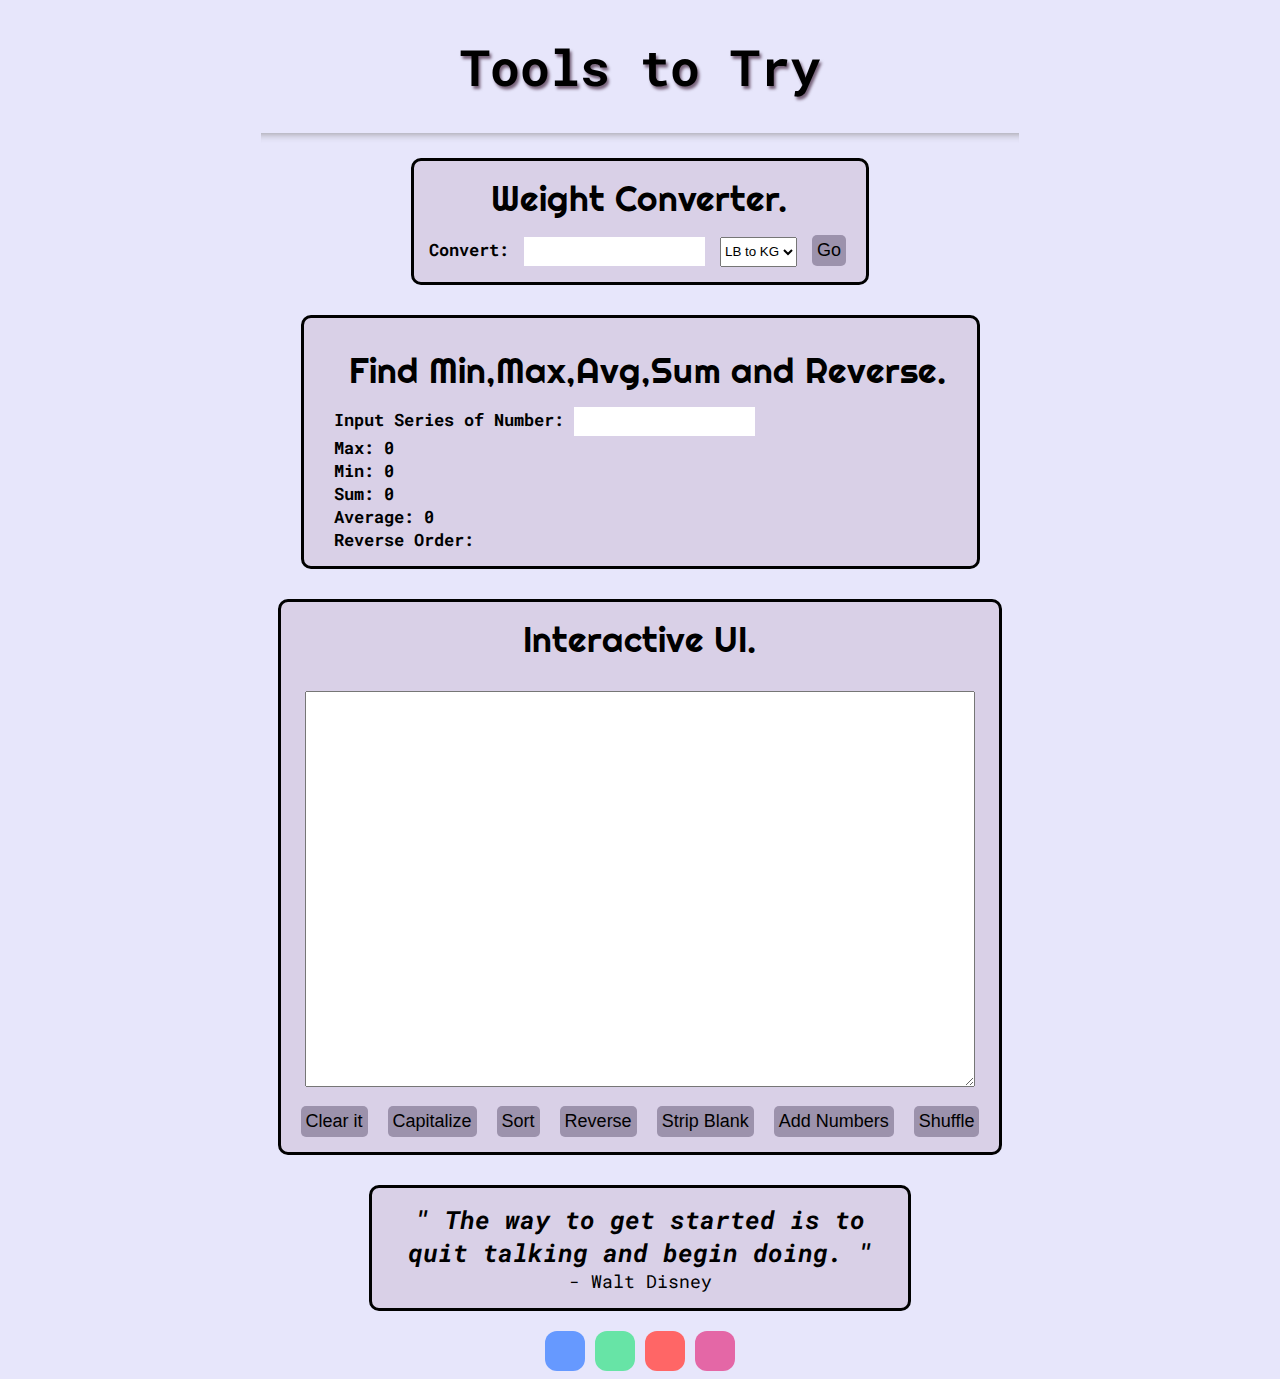
==== index.html @ 03245f20 "Rename tools1.html to index.html" ====
<!DOCTYPE html>
<html lang="en">
<head>
    <meta charset="UTF-8">
    <meta http-equiv="X-UA-Compatible" content="IE=edge">
    <meta name="viewport" content="width=device-width, initial-scale=1.0">
    <title>Document</title>
    <link rel="stylesheet" href="tools1.css">
</head>
<body oncontextmenu="return false" onload="fetchQuote(quotes, author),addNumbers()">


    <h1 id="header">Tools to Try</h1>

    <hr id="line">


    <div class="container-converter">

        <div id="converter">
            <h1 class="item-header">Weight Converter.</h1>
            <span id="converter-text">Convert: </span><input id="converter-input">
            <select name="conversion-unit" id="conversion-unit">
                <option value="lbkg">LB to KG</option>
                <option value="kglb">KG to LB</option>
            </select>
            <button onclick="getInputValue()" type="button" id="converter-button">Go</button>
            <span id="converter-result"></span>
        </div>
    </div>

    <div class="container-math">
        <h1 class="item-header">Find Min,Max,Avg,Sum and Reverse.</h1>
        <form action="#"> <span id="math-input">Input Series of Number:
            </span><input id="math-input-numbers" type="text">
            <div id="max-text">Max: <span id="max">0</span></div>

            <div id="min-text">Min: <span id="min">0</span></div>

            <div id="sum-text">Sum: <span id="sum">0</span></div>

            <div id="avg-text">Average: <span id="avg">0</span></div>

            <div id="reverse-text">Reverse Order: <span id="reverse">Null</span></div>
        </form>
    </div>

    <div class="container-magic">
        <h1 class="item-header" id="magic-header">Interactive UI.</h1>
        <textarea id="magic" type="text" rows="15" cols="54"></textarea>
        <div id="magic-buttons">
            <button onclick="clearAll()" type="button" id="clear">Clear it</button>
            <button onclick="capitalize()" type="button" id="caps" value="OFF">Capitalize</button>
            <button onclick="sortLines()" type="button" id="sort">Sort</button>
            <button onclick="reverseLines()" type="button" id="reverse-magic">Reverse</button>
            <button onclick="stripBlank()" type="button" id="strip">Strip Blank</button>
            <button onclick="addLineNumbers()" type="button" id="addNum">Add Numbers</button>
            <button onclick="shuffle()" type="button" id="shuffle">Shuffle</button>
        </div>
    </div>

    <div class="container-quote-box">

        <div id="quotes">
            <div id="text">"This is a quote"</div>
            <div id="author">- Fahim Adib</div>
        </div>
        <div id="buttons">
            <button onclick="button1()" type="button" id="button1"></button>
            <button onclick="button3()" type="button" id="button3"></button>
            <button onclick="button2()" type=" button" id="button2"></button>
            <button onclick="button4()" type="button" id="button4"></button>
        </div>
    </div>
<script src="tools1.js"></script>
</body>
</html>
---- tools1.css ----
@import url('https://fonts.googleapis.com/css?family=Roboto+Mono&display=swap');
@import url('https://fonts.googleapis.com/css?family=Titillium+Web&display=swap');
@import url('https://fonts.googleapis.com/css?family=Righteous&display=swap');
body{
    font-family: 'Roboto Mono', 'Titillium Web', sans-serif;
    background-color: #e7e6fb;
}
#header{
    text-align: center;
    font-size: 50px;
    text-shadow: 2px 3px 3px rgba(40,6,32,0.59);
}


.item-header{
    text-align: center;
    font-family: "Righteous", "Roboto Mono", sans-serif;
    font-weight: lighter;
    font-size: 35px;
    margin: 15px;

}

#line{
	height: 10px;
	border: 0;
	box-shadow: 0 10px 10px -10px #8c8b8b inset;
    width: 60%;

}

#footer-content{
    text-align: center;
    color: transparent;
    transition: all 0.4s ease-in-out;
    margin-bottom: 30px;
    margin-top: 30px;
    border-color: transparent;
    padding-top: 15px;
    padding-bottom: 15px;
    width: fit-content;
    margin-left: auto;
    margin-right: auto;
}

#footer-content:hover{
    text-shadow: 0 5px 15px rgba(0,0,0,0.3);
    transform: scale(1.3, 1.3);
    color: black;
    cursor: pointer;
}

.container-quote-box{
    text-align: center;
}

#quotes{
    
    background-color: #d9d0e7; 
    width: 40%;
    margin-right: auto;
    margin-left: auto;
    border-color:black;
    border-style: solid;
    border-radius: 10px;
    padding-top: 15px;
    padding-bottom: 15px;
    padding-left: 15px;
    padding-right: 15px;
    height: auto;
    transition: all 0.4s ease-in-out;
    margin-top: 20px;

}

#text{
    font-size: 25px;
    font-style: italic;
    font-weight: bold;
    font-family: 'Roboto Mono', 'Titillium Web', sans-serif;
}

#author{
    font-size: 18px;
}

#buttons button{
    transition: all 0.3s ease-in-out;
}
#button1{
    border: none;
    background-color: #6699ff;
    color: white;
    padding: 10px;
    font-size: 16px;
    cursor: pointer;
    border-radius: 30%;
    width: 40px;
    height: 40px;
}
#button1:hover{
    
    box-shadow: 0 2px 2px 0 rgba(0,0,0,0.2), 0 2px 2px 0 rgba(0,0,0,0.4);
}
#button1:active {
    background-image: linear-gradient(#6699ff, #486aad);
    
  }

  #button1:focus{
    outline:0;
  }

#button2{
    border: none;
    background-color:#ff6666;
    color: white;
    padding: 10px;
    font-size: 16px;
    cursor: pointer;
    border-radius: 30%;
    width: 40px;
    height: 40px;
}
#button2:hover{
    
    box-shadow: 0 2px 2px 0 rgba(0,0,0,0.2), 0 2px 2px 0 rgba(0,0,0,0.4);
}
#button2:active {
    background-image: linear-gradient(#ff6666, #c45050);
    
  }

  #button2:focus{
    outline:0;
  }
#button3{
    border: none;
    background-color: #67e4a6;
    color: white;
    padding: 10px;
    font-size: 16px;
    cursor: pointer;
    border-radius: 30%;
    width: 40px;
    height: 40px;
}
#button3:hover{
    
    box-shadow: 0 2px 2px 0 rgba(0,0,0,0.2), 0 2px 2px 0 rgba(0,0,0,0.4);
}
#button3:active {
    background-image: linear-gradient(#67e4a6, #58bd8a);
    
  }

  #button3:focus{
    outline:0;
  }

#button4{
    border: none;
    background-color: #e467a6;
    color: white;
    padding: 10px;
    font-size: 16px;
    cursor: pointer;
    border-radius: 30%;
    width: 40px;
    height: 40px;
}
#button4:hover{
    
    box-shadow: 0 2px 2px 0 rgba(0,0,0,0.2), 0 2px 2px 0 rgba(0,0,0,0.4);
}
#button4:active {
    background-image: linear-gradient(#e467a6, #ac4f7d);
    
  }

  #button4:focus{
    outline:0;
  }

#buttons{
    margin-top: 20px;
}

#converter{
    background-color: #d9d0e7;
    width: fit-content;
    margin-top: 15px;
    margin-right: auto;
    margin-left: auto;
    border-color:black;
    border-style: solid;
    border-radius: 10px;
    padding-top: 0px;
    padding-bottom: 15px;
    padding-left: 15px;
    padding-right: 15px;
    height: auto;
    transition: all 0.4s ease-in-out;
    min-width: 28%;
    text-align: center;
}

#quotes:hover{
    box-shadow: 0 5px 15px rgba(0,0,0,0.3);
    transform: scale(1.15, 1.15);
}

#converter:hover{
    box-shadow: 0 5px 15px rgba(0,0,0,0.3);
    transform: scale(1.15, 1.15);
}
.container-math:hover{
    box-shadow: 0 5px 15px rgba(0,0,0,0.3);
    transform: scale(1.15, 1.15);
}
#converter-text{
    font-size: 17px;
    margin-right: 5px;
    font-weight: bold;
}
#converter-button{
    border: none;
    background-color: #9c92ac;
    color: #000000;
    padding: 5px;
    font-size: 18px;
    cursor: pointer;
    border-radius: 5px;
    margin-left: 5px;
    margin-right: 5px;
}
#converter-button:active {
    background-image: linear-gradient(#9c92ac, #7f778b);
    
}

#converter-button:focus{
    outline:0;
}

#converter-result{
    font-weight: bold;
}

#conversion-unit{
    height: 30px;
}

#converter-input{
    margin-right: 5px;
    border: 2px;
    border-color: #000000;
    height: 27px;
}

.container-math{
   
    background-color: #d9d0e7;
    width: fit-content;
    margin-top: 15px;
    margin-right: auto;
    margin-left: auto;
    border-color:black;
    border-style: solid;
    border-radius: 10px;
    padding-top: 15px;
    padding-bottom: 15px;
    padding-left: 15px;
    padding-right: 15px;
    height: auto;
    transition: all 0.4s ease-in-out;
    min-width: 27%;
   

}

.container-math{
    font-size: 17px;
    padding-left: 30px;
    font-weight: bold;
}

#math-input-numbers{
    margin-right: 5px;
    border: 2px;
    border-color: #000000;
    height: 27px;
}

#math-button{
    border: none;
    background-color: #9c92ac;
    color: #000000;
    padding: 5px;
    font-size: 18px;
    cursor: pointer;
    border-radius: 5px;
    margin-left: 5px;
    margin-right: 5px;
}
#math-button:active {
    background-image: linear-gradient(#9c92ac, #7f778b);
    
}

#math-button:focus{
    outline:0;
}

#magic{
    margin-bottom: 15px;
    margin-top: 15px;
    font-family: 'Roboto Mono', 'Titillium Web', sans-serif;
    font-size: 20px;
}

.container-magic{
    background-color: #d9d0e7;
    width: fit-content;
    margin-top: 15px;
    margin-right: auto;
    margin-left: auto;
    border-color:black;
    border-style: solid;
    border-radius: 10px;
    padding-top: 0px;
    padding-bottom: 15px;
    padding-left: 15px;
    padding-right: 15px;
    height: auto;
    transition: all 0.4s ease-in-out;
    min-width: 40%;
    text-align: center;
}

.container-magic:hover{
    box-shadow: 0 5px 15px rgba(0,0,0,0.3);
    transform: scale(1.07, 1.07);
}

#magic-buttons button{
    border: none;
    background-color: #9c92ac;
    color: #000000;
    padding: 5px;
    font-size: 18px;
    cursor: pointer;
    border-radius: 5px;
    margin-left: 5px;
    margin-right: 5px;
}
#magic-buttons button:active {
    background-image: linear-gradient(#9c92ac, #7f778b);
    
}

#magic-buttons button:focus{
    outline:0;
}

.container-magic{
    margin-top: 30px;
    margin-bottom: 30px;

}

.container-math{
    margin-top: 30px;
}
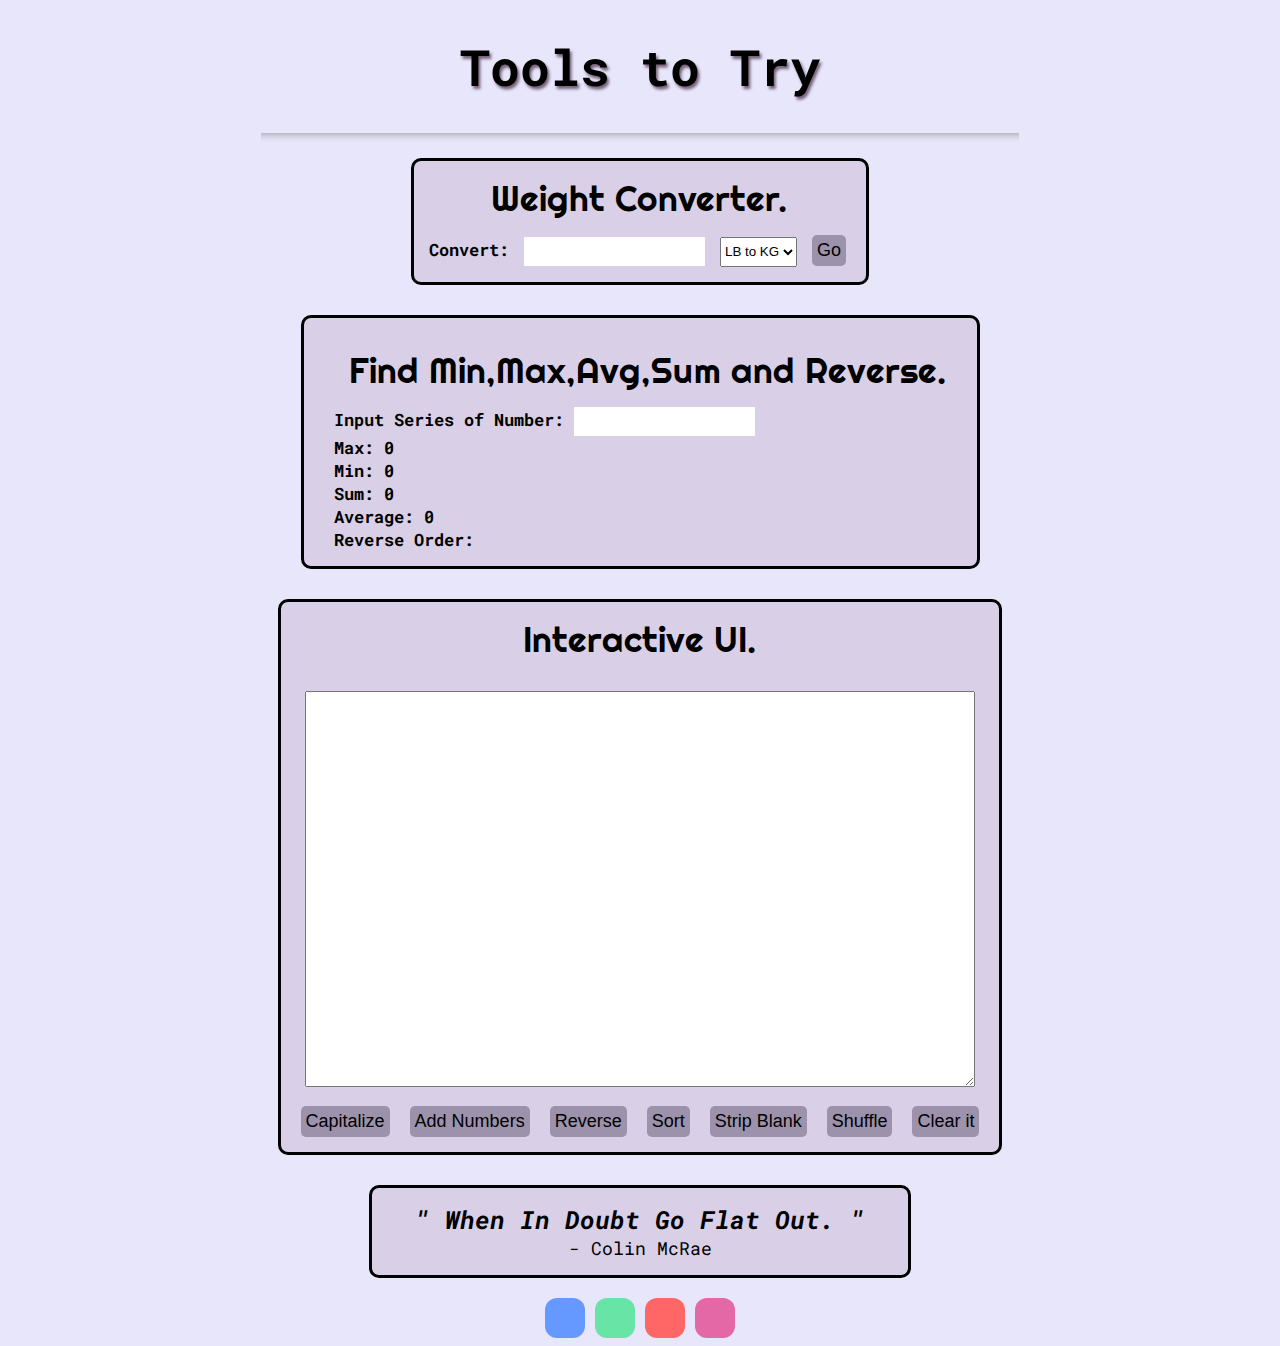
==== commit 11d50209: "Update index.html" ====
--- a/index.html
+++ b/index.html
@@ -49,21 +49,21 @@
         <h1 class="item-header" id="magic-header">Interactive UI.</h1>
         <textarea id="magic" type="text" rows="15" cols="54"></textarea>
         <div id="magic-buttons">
+            <button onclick="capitalize()" type="button" id="caps" value="OFF">Capitalize</button>
+            <button onclick="addLineNumbers()" type="button" id="addNum">Add Numbers</button>
+            <button onclick="reverseLines()" type="button" id="reverse-magic">Reverse</button>
+            <button onclick="sortLines()" type="button" id="sort">Sort</button>
+            <button onclick="stripBlank()" type="button" id="strip">Strip Blank</button>
+            <button onclick="shuffle()" type="button" id="shuffle">Shuffle</button>
             <button onclick="clearAll()" type="button" id="clear">Clear it</button>
-            <button onclick="capitalize()" type="button" id="caps" value="OFF">Capitalize</button>
-            <button onclick="sortLines()" type="button" id="sort">Sort</button>
-            <button onclick="reverseLines()" type="button" id="reverse-magic">Reverse</button>
-            <button onclick="stripBlank()" type="button" id="strip">Strip Blank</button>
-            <button onclick="addLineNumbers()" type="button" id="addNum">Add Numbers</button>
-            <button onclick="shuffle()" type="button" id="shuffle">Shuffle</button>
         </div>
     </div>
 
     <div class="container-quote-box">
 
         <div id="quotes">
-            <div id="text">"This is a quote"</div>
-            <div id="author">- Fahim Adib</div>
+            <div id="text">"This is supposed to be a quote"</div>
+            <div id="author">- Besto BABA</div>
         </div>
         <div id="buttons">
             <button onclick="button1()" type="button" id="button1"></button>
